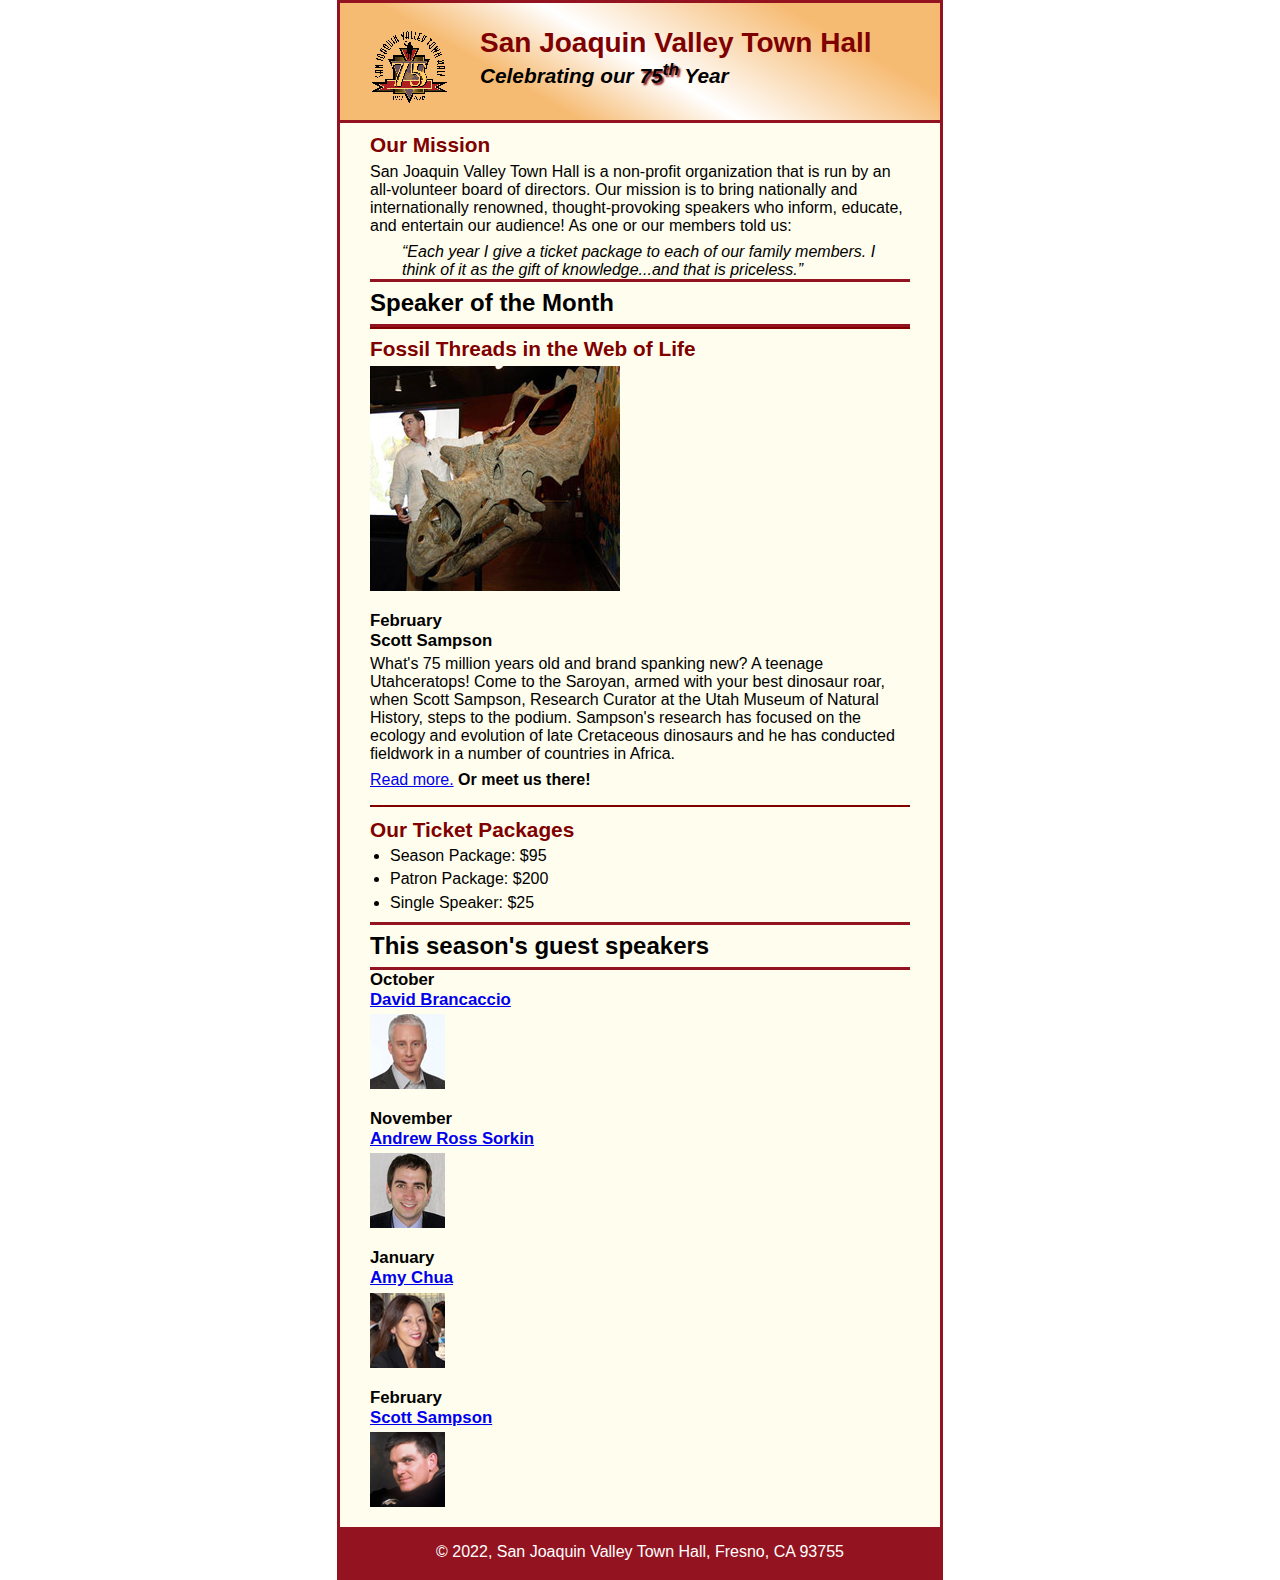
==== index.html @ 7cbdd139 "~" ====
<!DOCTYPE html>
<html lang="en">

<head>
	<meta charset="utf-8">
	<title>San Joaquin Valley Town Hall</title>
	<link rel="shortcut icon" href="images/favicon.ico">
	<link rel="stylesheet" href="styles/c6_main.css">
</head>

<body>
	<header>
		<img src="images/town_hall_logo.gif" alt="Town Hall logo" height="80">
		<h2>San Joaquin Valley Town Hall</h2>
		<h3>Celebrating our <span class="shadow">75<sup>th</sup></span> Year</h3>
	</header>
	<main>
		<section>
			<h2>Our Mission</h2>
			<p>San Joaquin Valley Town Hall is a non-profit organization that is run by an 
				all-volunteer board of directors. Our mission is to bring nationally and 
				internationally renowned, thought-provoking speakers who inform, educate, 
				and entertain our audience! As one or our members told us:</p>
			<blockquote>&ldquo;Each year I give a ticket package to each of our family members. 
				I think of it as the gift of knowledge...and that is priceless.&rdquo;</blockquote>
			<h1>Speaker of the Month</h1>
			<article>
				<h2>Fossil Threads in the Web of Life</h2>
				<img src="images/sampson_dinosaur.jpg" alt="Scott Sampson with dinosaur">
				<h3>February<br>
				Scott Sampson</h3>
				<p>What's 75 million years old and brand spanking new? A teenage Utahceratops! 
				Come to the Saroyan, armed with your best dinosaur roar, when Scott Sampson, Research 
				Curator at the Utah Museum of Natural History, steps to the podium. Sampson's research 
				has focused on the ecology and evolution of late Cretaceous dinosaurs and he has conducted 
				fieldwork in a number of countries in Africa.</p>
				<p><a href="speakers/c6_sampson.html">Read more.</a>&nbsp;<b>Or meet us there!</b></p>
			</article>

			<h2>Our Ticket Packages</h2>
			<ul>
				<li>Season Package: $95</li>
				<li>Patron Package: $200</li>
				<li>Single Speaker: $25</li>
			</ul>
		</section>

		<aside>
			<h1>This season's guest speakers</h1>
			<h3>October<br><a href="speakers/brancaccio.html">David Brancaccio</a></h3>
			<img src="images/brancaccio75.jpg" alt="David Brancaccio photo">
			<h3>November<br><a href="speakers/sorkin.html">Andrew Ross Sorkin</a></h3>
			<img src="images/sorkin75.jpg" alt="Andrew Ross Sorkin photo">
			<h3>January<br><a href="speakers/chua.html">Amy Chua</a></h3>
			<img src="images/chua75.jpg" alt="Amy Chua photo">
			<h3>February<br><a href="speakers/c6_sampson.html">Scott Sampson</a></h3>
			<img src="images/sampson75.jpg" alt="Scott Sampson photo">
		</aside>
	</main>
	<footer>
		<p>&copy; 2022, San Joaquin Valley Town Hall, Fresno, CA 93755</p>
	</footer>
</body>
</html>
---- styles/c6_main.css ----
/* the styles for the elements */
* {
	margin: 0;
	padding: 0;
}
html {
	background-color: white;
}
body {
	font-family: Arial, Helvetica, sans-serif;
    font-size: 100%;
    width: 600px;
    margin: 0 auto;
    border: 3px solid #931420;
    background-color: #fffded;
}
a:focus, a:hover {
	font-style: italic;
}
/* the styles for the header */
header {
	padding: 1.5em 0 2em 0;
	border-bottom: 3px solid #931420;
	background-image: -moz-linear-gradient(
	    30deg, #f6bb73 0%, #f6bb73 30%, white 50%, #f6bb73 80%, #f6bb73 100%);
	background-image: -webkit-linear-gradient(
	    30deg, #f6bb73 0%, #f6bb73 30%, white 50%, #f6bb73 80%, #f6bb73 100%);
	background-image: -o-linear-gradient(
	    30deg, #f6bb73 0%, #f6bb73 30%, white 50%, #f6bb73 80%, #f6bb73 100%);
	background-image: linear-gradient(
	    30deg, #f6bb73 0%, #f6bb73 30%, white 50%, #f6bb73 80%, #f6bb73 100%);
}
header h2 {
	font-size: 175%;
	color: #800000;
}
header h3 {
	font-size: 130%;
	font-style: italic;
}
header img {
	float: left;
	padding: 0 30px;
}
.shadow {
	text-shadow: 2px 2px 2px #800000;
}
/* the styles for the main content */
main {
	clear: left;
}
main {
	padding: 0 30px;
}
main h1 {
	font-size: 150%;
	padding: .3em 0;
    border-top: 3px solid #931420;
    border-bottom: 3px solid #931420;
}
main h2 {
	color: #800000;
	font-size: 130%;
	padding: .5em 0 .25em 0;
}
main h3 {
	font-size: 105%;
	padding-bottom: .25em;
}
main img {
	padding-bottom: 1em;
}
main p {
	padding-bottom: .5em;
}
main blockquote {
	padding: 0 2em;
	font-style: italic;
}
main ul {
	padding: 0 0 .25em 1.25em;
}
main li {
	padding-bottom: .35em;
}

/* the styles for the article */
article {
	padding: .5em 0;
	border-top: 2px solid #800000;
	border-bottom: 2px solid #800000;
}
article h2 {
	padding-top: 0;
}
article h3 {
	font-size: 105%;
	padding-bottom: .25em;
}

/* the styles for the aside */

aside h3 {
	font-size: 105%;
	padding-bottom: .25em;
}
aside img {
	padding-bottom: 1em;
}

/* the styles for the footer */
footer {
	background-color: #931420;
}
footer p {
	text-align: center;
	color: white;
	padding: 1em 0;
}
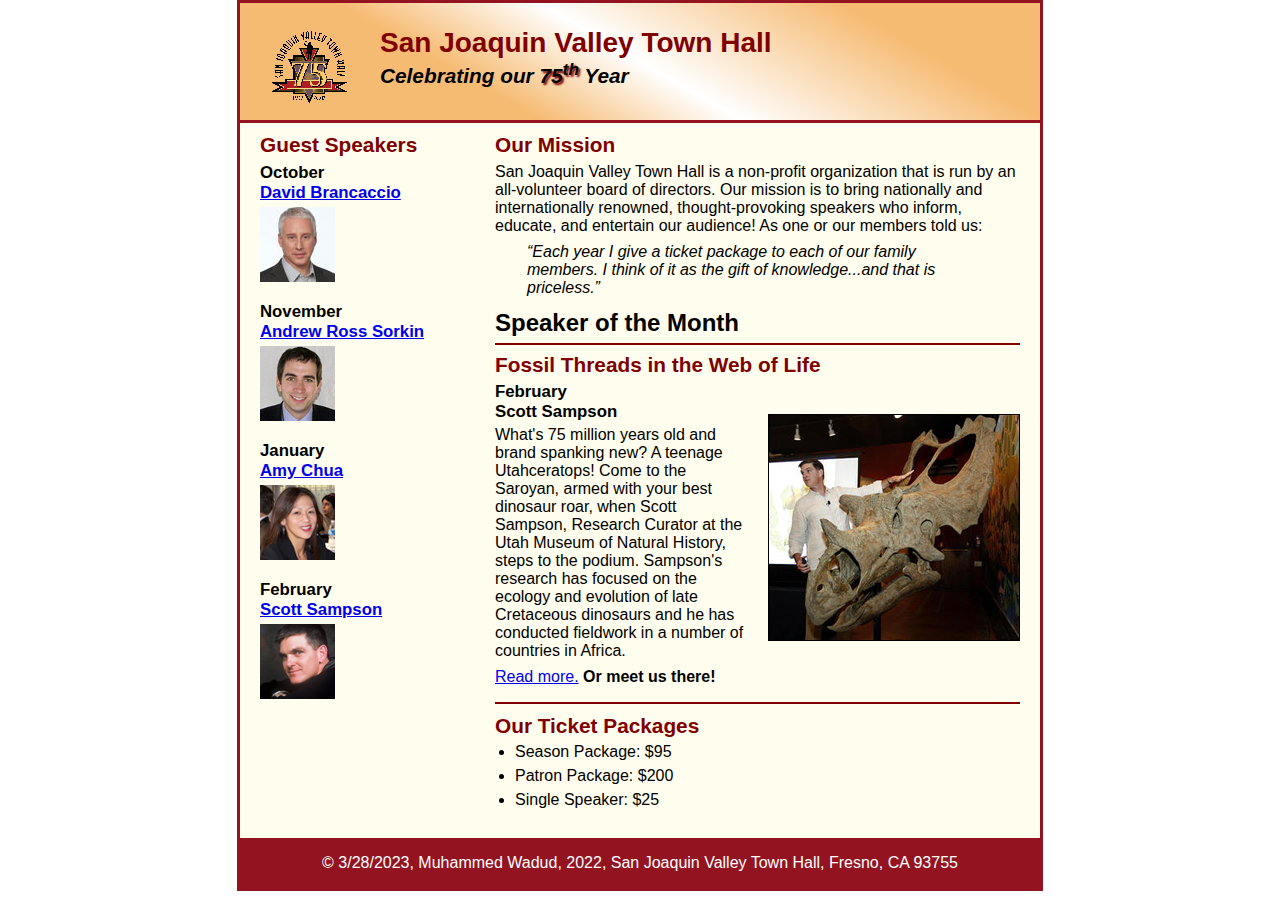
==== commit c304b2cb: "~" ====
--- a/index.html
+++ b/index.html
@@ -26,7 +26,7 @@
 			<h1>Speaker of the Month</h1>
 			<article>
 				<h2>Fossil Threads in the Web of Life</h2>
-				<img src="images/sampson_dinosaur.jpg" alt="Scott Sampson with dinosaur">
+				<img src="../images/sampson_dinosaur.jpg" alt="Scott Sampson with dinosaur">
 				<h3>February<br>
 				Scott Sampson</h3>
 				<p>What's 75 million years old and brand spanking new? A teenage Utahceratops! 
@@ -46,7 +46,7 @@
 		</section>
 
 		<aside>
-			<h1>This season's guest speakers</h1>
+			<h2>Guest Speakers</h2>
 			<h3>October<br><a href="speakers/brancaccio.html">David Brancaccio</a></h3>
 			<img src="images/brancaccio75.jpg" alt="David Brancaccio photo">
 			<h3>November<br><a href="speakers/sorkin.html">Andrew Ross Sorkin</a></h3>
@@ -58,7 +58,7 @@
 		</aside>
 	</main>
 	<footer>
-		<p>&copy; 2022, San Joaquin Valley Town Hall, Fresno, CA 93755</p>
+		<p>&copy 3/28/2023, Muhammed Wadud, 2022, San Joaquin Valley Town Hall, Fresno, CA 93755</p>
 	</footer>
 </body>
 </html>
--- a/styles/c6_main.css
+++ b/styles/c6_main.css
@@ -9,10 +9,23 @@
 body {
 	font-family: Arial, Helvetica, sans-serif;
     font-size: 100%;
-    width: 600px;
+    width: 800px;
     margin: 0 auto;
     border: 3px solid #931420;
     background-color: #fffded;
+}
+main section{
+	width: 525px;
+	float: right;
+	padding-right: 20px;
+	padding-left: 20px;
+	padding-bottom: 20px;
+}
+main aside{
+	width: 215px;
+	float: right;
+	padding-left: 20px;
+	padding-bottom: 20px;
 }
 a:focus, a:hover {
 	font-style: italic;
@@ -46,17 +59,13 @@
 	text-shadow: 2px 2px 2px #800000;
 }
 /* the styles for the main content */
-main {
-	clear: left;
-}
-main {
-	padding: 0 30px;
-}
+
 main h1 {
 	font-size: 150%;
-	padding: .3em 0;
-    border-top: 3px solid #931420;
-    border-bottom: 3px solid #931420;
+	padding-top: 0.5em;
+	padding-bottom: 0.25em;
+	margin-top: 0;
+	margin-bottom: 0;
 }
 main h2 {
 	color: #800000;
@@ -67,9 +76,7 @@
 	font-size: 105%;
 	padding-bottom: .25em;
 }
-main img {
-	padding-bottom: 1em;
-}
+
 main p {
 	padding-bottom: .5em;
 }
@@ -97,7 +104,11 @@
 	font-size: 105%;
 	padding-bottom: .25em;
 }
-
+article img {
+	float: right;
+	margin: 2em 0 1em 1em;
+	border: 1px solid black;
+}
 /* the styles for the aside */
 
 aside h3 {
@@ -111,6 +122,7 @@
 /* the styles for the footer */
 footer {
 	background-color: #931420;
+	clear: both;
 }
 footer p {
 	text-align: center;
